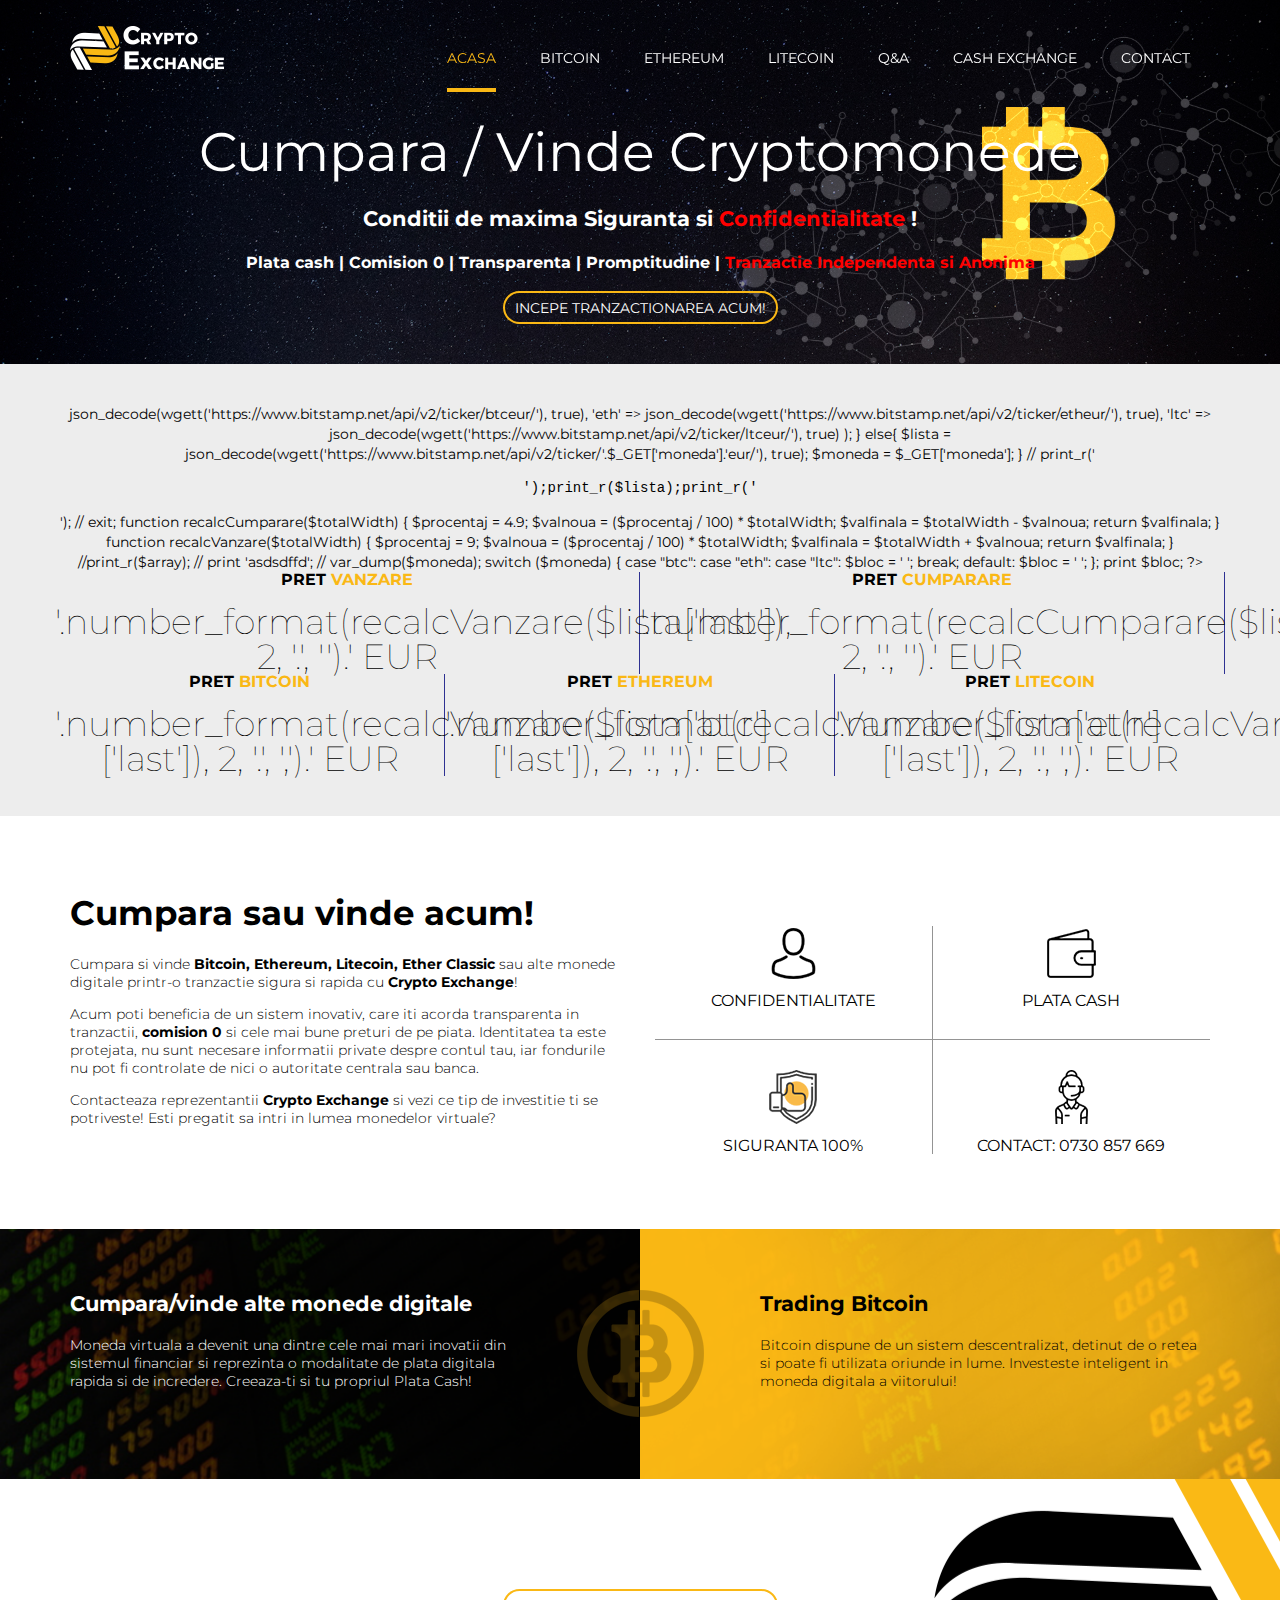
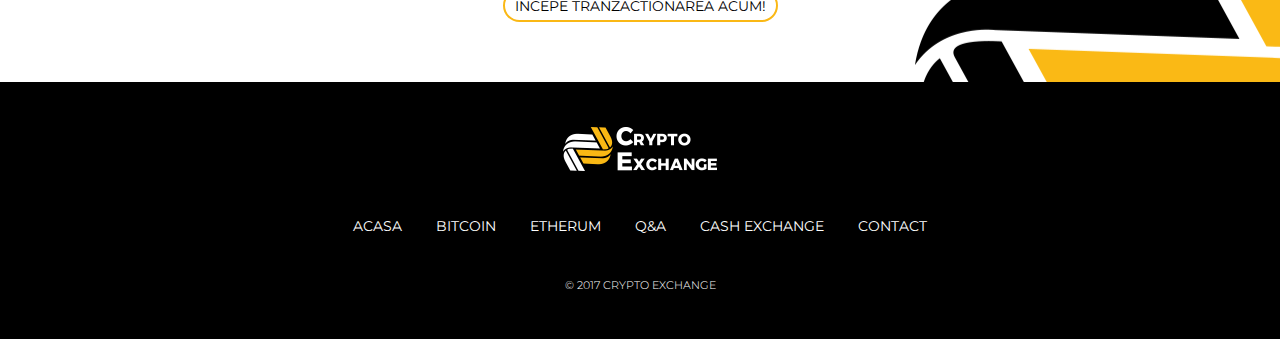
==== index.html @ 828fe554 "Initial commit" ====
<!DOCTYPE html>

<html lang="en">

<head>

	<meta charset="UTF-8">

	<meta http-equiv="X-UA-Compatible" content="IE=edge">

	<meta name="viewport" content="width=device-width, initial-scale=1">



	<title>Crypto Exange - Monede virtuale descentralizate </title>



	<!-- Fonts -->

	<link href="https://fonts.googleapis.com/css?family=Montserrat:100,300,400,600" rel="stylesheet">

		

	<!-- Other CSS -->

	<link rel="stylesheet" href="assets/css/bootstrap.min.css">

	

	<!-- Master CSS -->

	<link rel="stylesheet" href="assets/css/master.css">

	<link rel="icon" type="image/png" href="http://crypto-exchange.ro/favicon.png" />

</head>

<body>



	<nav class="navbar navbar-fixed-top" role="navigation">

		<div class="container">



			<div class="nav-header clearfix">

				<button type="button" class="navbar-toggle collapsed">

					<span class="icon-bar"></span>

					<span class="icon-bar"></span>

					<span class="icon-bar"></span>

				</button>

				<a class="navbar-logo" href="http://crypto-exchange.ro/">

					<img src="assets/img/logo.png" alt="logo">

				</a>

			</div>	



			<div class="nav-menu clearfix">

				<div class="menu">

					<ul>

						<li class="active"><a href="index.html">Acasa</a></li>

						<li><a href="bitcoin.html">Bitcoin</a></li>

						<li><a href="ethereum.html">Ethereum</a></li>
						<li><a href="litecoin.html">Litecoin</a></li>

						<li><a href="qa.html">Q&amp;A</a></li>

						<li><a href="cash.html">Cash Exchange</a></li>

						<li><a href="contact.html">Contact</a></li>

					</ul>

					

				</div>

				

			</div>



		</div>

	</nav>



	<header class="hero-header home text-center">

		<div class="container">

			<h1>Cumpara / Vinde Cryptomonede</h1>
			<h2 style="color:#fff">Conditii de maxima Siguranta si <span style="color:#ff0000">Confidentialitate</span> ! </h2>
			<h3 style="color:#fff">Plata cash | Comision 0 | Transparenta | Promptitudine | <span style="color:#ff0000">Tranzactie Independenta si Anonima</span></h3>

			<a href="http://crypto-exchange.ro/cash.html" class="btn btn-outline">Incepe tranzactionarea acum!</a>

		</div>

	</header>



	<div class="platform-statistic text-center">

		<div class="container">

<div class="row" id="getdata"></div>
<script type="text/javascript">
function dis() {
xmlhttp = new XMLHttpRequest();
xmlhttp.open("GET","get_rates_all_new.php",false);
xmlhttp.send(null);
document.getElementById("getdata").innerHTML = xmlhttp.responseText;
}
dis();
setInterval(function() {
dis();
}, 25000);
</script> 

		</div>

	</div>

	

	<div class="about">

		<div class="container">

			<div class="row">

				<div class="col-md-6">

					<div class="about-text">

						<h2>Cumpara sau vinde acum!</h2>

						<p>Cumpara si vinde <strong>Bitcoin, Ethereum, Litecoin, Ether Classic</strong> sau alte monede digitale printr-o tranzactie sigura si rapida cu <strong>Crypto Exchange</strong>!</p>

						<p>Acum poti beneficia de un sistem inovativ, care iti acorda transparenta in tranzactii, <strong>comision 0</strong> si cele mai bune preturi de pe piata. Identitatea ta este protejata, nu sunt necesare informatii private despre contul tau, iar fondurile nu pot fi controlate de nici o autoritate centrala sau banca.

						<p>Contacteaza reprezentantii <strong>Crypto Exchange</strong> si vezi ce tip de investitie ti se potriveste!
						Esti pregatit sa intri in lumea monedelor virtuale?</p>
</p>

					</div>

				</div>

				<div class="col-md-6">

					<div class="features clearfix">

						<div class="feature">

							<img src="assets/icons/avatar.png" alt="Confidentialitate">

							<h2>Confidentialitate</h2>

						</div>

						<div class="feature">

							<img src="assets/icons/wallet.png" alt="Plata Cash">

							<h2>Plata Cash</h2>

						</div>

						<div class="feature">

							<img src="assets/icons/shield.png" alt="Garantie Dpozit">

							<h2>Siguranta 100%</h2>

						</div>

						<div class="feature">

							<img src="assets/icons/telemarketer.png" alt="Contact: 0730 857 669">

							<h2>Contact: 0730 857 669</h2>

						</div>

					</div>

				</div>

			</div>

		</div>

	</div>



	<div class="platform-services">	

		<div class="container-fluid">

			<div class="row">

				<div class="col-md-6 service-wrapper">

					<div class="service left">

						<h2>Cumpara/vinde alte monede digitale</h2>

						<p>Moneda virtuala a devenit una dintre cele mai mari inovatii din sistemul financiar si reprezinta o modalitate de plata digitala rapida si de incredere. Creeaza-ti si tu propriul Plata Cash!</p>

					</div>

				</div>

				<img src="assets/img/btc.png" alt="" class="btc-icon">

				<div class="col-md-6 service-wrapper">

					<div class="service right">

						<h2>Trading Bitcoin</h2>

						<p>Bitcoin dispune de un sistem descentralizat, detinut de o retea si poate fi utilizata oriunde in lume. Investeste inteligent in moneda digitala a viitorului!</p>

					</div>

				</div>

			</div>

		</div>

	</div>



	<div class="cta">

		<div class="container">

		  <div class="row">
			
				<div class="col-md-5">

					<p><div class="btcwdgt-chart"></div></p>

			    </div>

				<div class="col-md-6">

					<br/><div class="btcwdgt-news" bw-entries="8"></div>

			    </div>
		  </div>	

		  </div>

		  <div class="text-center">

				<a href="#yourlink" class="btn btn-outline">Incepe tranzactionarea acum!</a>

		</div>

	</div>



	<footer class="site-footer">

		<div class="container">

			<div class="row">

				<div class="col-xs-12">

					<a href="#yourlink" class="footer-logo"><img src="assets/img/logo.png" alt=""></a>

					<div class="footer-menu">

						<div class="menu">

							<ul>

								<li><a href="index.html">Acasa</a></li>

								<li><a href="bitcoin.html">Bitcoin</a></li>

								<li><a href="etherum.html">Etherum</a></li>

								<li><a href="qa.html">Q&amp;A</a></li>

								<li><a href="cash.html">Cash Exchange</a></li>

								<li><a href="contact.html">Contact</a></li>

							</ul>

							

						</div>

					</div>

					<div class="copyright">

						<p>&copy; 2017 CRYPTO EXCHANGE </p>

					</div>

				</div>

			</div>

		</div>

	</footer>



	<!-- Scripts -->

	<script type="text/javascript" src="assets/js/jquery-3.2.1.min.js"></script>

	<script type="text/javascript" src="assets/js/master.js"></script>

	<script>
  (function(b,i,t,C,O,I,N) {
    window.addEventListener('load',function() {
      if(b.getElementById(C))return;
      I=b.createElement(i),N=b.getElementsByTagName(i)[0];
      I.src=t;I.id=C;N.parentNode.insertBefore(I, N);
    },false)
  })(document,'script','https://widgets.bitcoin.com/widget.js','btcwdgt');
</script>
	

</body>

</html>
---- assets/css/master.css ----
/*************************************
*********** Table of Contents ********
**************************************
	
	0.1 - General Styles
	1.0 - Navigation
 	2.0 - Hero Header 
	2.5 - Page Header
	3.0 - Platform Statistics
	4.0 - About 
	5.0 - Feature 
	6.0 - Services 
	7.0 - CTA  
	8.0 - Platform Demo 
	9.0 - Video Modal  
	10.0 - Site Footer  
	11.0 - Media Queries 

*************************************/
/* 	0.1 - General Styles */
body {
  color: #000;
  font-family: 'Montserrat', sans-serif; }

a, a:hover, a:focus {
  text-decoration: none;
  outline: 0;
  background: none;
  box-shadow: none; }

p {
  font-size: 14px;
  line-height: 18px;
  font-weight: 300; }

.colored-text {
  color: #fab815; }

button {
  border: none; }

.text-left {
  text-align: left; }

.text-center {
  text-align: center; }

.text-right {
  text-align: right; }

.btn {
  display: inline-block;
  height: 33px;
  line-height: 33px;
  font-size: 14px;
  text-transform: uppercase;
  padding: 0 10px;
  border-radius: 20px;
  -o-transition: all .2s;
  -webkit-transition: all .2s;
  -moz-transition: all .2s;
  transition: all .2s; }
  .btn img {
    margin-right: 4px; }

.btn-solid {
  color: #fff;
  font-weight: 600;
  background: #fab815; }
  .btn-solid:hover {
    background: #d79b05; }
  .btn-solid.btn-solid-red {
    background: #ff3939; }
    .btn-solid.btn-solid-red:hover {
      background: #ff4d4d; }

.btn-outline {
  color: white;
  border: 2px solid #fab815;
  line-height: 30px; }
  .btn-outline:hover {
    color: #fff;
    background: #fab815; }

/* 1.0 - Navigation */
.navbar {
  background: #000;
  margin: 0; }
  .navbar .nav-header {
    width: 100%; }
  .navbar .navbar-toggle {
    display: block;
    margin-right: 0; }
    .navbar .navbar-toggle .icon-bar {
      width: 20px;
      height: 4px;
      background: #fff; }
  .navbar .navbar-logo {
    display: block;
    max-width: 160px;
    padding: 10px 0;
    margin: 0; }
  .navbar .nav-menu {
    width: 100%;
    display: none; }
  .navbar .menu {
    padding: 20px 0;
    float: none; }
    .navbar .menu ul {
      padding: 0;
      margin: 0;
      display: block;
      list-style-type: none;
      list-style: none; }
      .navbar .menu ul li a {
        text-transform: uppercase;
        font-weight: 400;
        color: #fff;
        padding: 10px 0;
        display: block; }
        .navbar .menu ul li a:hover {
          color: #fab815; }
      .navbar .menu ul li.active a {
        color: #fab815; }
    .navbar .menu .btn {
      margin-top: 10px; }

/* 2.0 - Hero Header */
.hero-header {
  background-repeat: none;
  background-size: cover; }
  .hero-header h1 {
    color: #fff;
    font-size: 24px;
    line-height: 34px;
    margin: 0 0 20px;
    font-weight: 400; }
    .hero-header h1 span {
      font-weight: 600; }
  .hero-header.home {
    padding: 120px 0 40px;
    background-position: right center;
    background-image: url("../img/header-home.jpg"); }
  .hero-header.bitcoin {
    padding: 145px 0 40px;
    background-position: center center;
    background-image: url("../img/header-bitcoin.jpg"); }
  .hero-header.etherum {
    padding: 145px 0 40px;
    background-position: right center;
    background-image: url("../img/header-etherum.jpg"); }
    .hero-header.etherum img {
      display: block;
      width: 80%;
      margin: 0 auto; }
	.hero-header.litecoin {
    padding: 145px 0 40px;
    background-position: right center;
    background-image: url("../img/header-litecoin.jpg"); }

/* 2.5 - Page Header */
.page-header {
  background-repeat: none;
  background-size: cover;
  padding: 129px 0 90px;
  background-position: right center;
  background-image: url("../img/page-header.jpg"); }
  .page-header h1 {
    font-size: 24px;
    line-height: 24px;
    color: #fff;
    margin: 0; }

/* 3.0 - Platform Statistics */
.platform-statistic {
  padding: 40px 0;
  background: #ededed; }
  .platform-statistic .info {
    padding-bottom: 30px;
    margin-bottom: 30px;
    border-bottom: 1px solid #2e3192; }
    .platform-statistic .info h2 {
      font-size: 16px;
      line-height: 16px;
      text-transform: uppercase;
      margin-top: 0;
      margin-bottom: 16px; }
    .platform-statistic .info .data {
      font-weight: 100;
      font-size: 35px;
      line-height: 35px; }
    .platform-statistic .info:last-child {
      padding-bottom: 0;
      margin-bottom: 0;
      border-bottom: none; }

/* 4.0 - About */
.about {
  padding: 75px 0; }
  .about .about-text h2 {
    margin-top: 0;
    margin-bottom: 20px;
    font-size: 24px;
    line-height: 34px; }
  .about .features {
    margin-top: 35px; }

/* 5.0 - Feature */
.feature {
  margin: 0 -15px 30px;
  min-width: 100%;
  text-align: center;
  text-transform: uppercase;
  padding-bottom: 30px;
  border-bottom: 1px solid #949494; }
  .feature:last-child {
    border-bottom: none;
    margin-bottom: 0;
    padding-bottom: 0; }
  .feature h2 {
    font-size: 16px;
    line-height: 16px;
    font-weight: 400;
    margin-bottom: 0; }

/* 6.0 - Services */
.platform-services {
  position: relative; }
  .platform-services img.btc-icon {
    width: 127px;
    height: 127px;
    position: absolute;
    z-index: 10;
    display: none; }
  .platform-services .service-wrapper {
    background-size: cover;
    background-repeat: none; }
    .platform-services .service-wrapper::before, .platform-services .service-wrapper::after {
      content: '';
      display: table; }
    .platform-services .service-wrapper::after {
      clear: both; }
    .platform-services .service-wrapper:first-child {
      background-color: #000;
      background-image: url("../img/stock-bg-1.png");
      background-position: left top; }
    .platform-services .service-wrapper:last-child {
      background-color: #fab815;
      background-image: url("../img/stock-bg-2.png");
      background-position: right top; }
  .platform-services .service {
    padding: 60px 0;
    max-height: auto;
    max-width: 750px;
    margin: 0 auto; }
    .platform-services .service h2 {
      margin-top: 0; }
    .platform-services .service.left {
      color: #fff; }
    .platform-services .service.right {
      color: #000; }

/* 7.0 - CTA */
.cta {
  padding: 80px 0 60px;
  background-repeat: no-repeat;
  background-position: right 15%; }
  .cta p {
    width: 100%;
    margin: 0 auto 30px; }
  .cta .btn {
    color: #000; }
    .cta .btn:hover {
      color: #fff; }

.text-block-big {
  padding: 60px 0 90px; }
  .text-block-big h2 {
    font-size: 34px;
    line-height: 44px;
    margin-top: 0px;
    font-weight: 400; }

/* 8.0 - Platform Demo */
.platform-demo {
  padding: 80px 0 50px; }
  .platform-demo .video-holder {
    width: 100%;
    margin: 60px auto 0;
    position: relative;
    box-shadow: 0px 7px 51.33px 7.67px rgba(11, 11, 12, 0.35); }
    .platform-demo .video-holder .overlay {
      position: absolute;
      top: 0;
      bottom: 0;
      left: 0;
      right: 0;
      background: rgba(0, 0, 0, 0.57); }
      .platform-demo .video-holder .overlay .play-btn {
        position: absolute;
        left: 50%;
        margin-left: -61px;
        top: 50%;
        margin-top: -46px; }
        .platform-demo .video-holder .overlay .play-btn span {
          display: block;
          font-size: 16px;
          line-height: 16px;
          color: #fab815;
          text-transform: uppercase;
          font-weight: 600;
          margin-top: 22px; }
    .platform-demo .video-holder > img {
      width: 100%; }

/* 9.0 - Video Modal */
.video-modal-wrapper {
  display: none;
  position: fixed;
  z-index: 99999;
  left: 0;
  top: 0;
  width: 100%;
  height: 100%;
  overflow: auto;
  background-color: rgba(0, 0, 0, 0.4);
  padding-top: 100px; }
  .video-modal-wrapper.video-modal-open {
    display: block; }
  .video-modal-wrapper .video-modal {
    position: relative;
    max-width: 768px;
    margin: 0 auto;
    background: #fff;
    padding: 35px 25px 25px;
    box-shadow: 0px 7px 51.33px 7.67px rgba(11, 11, 12, 0.35); }
    .video-modal-wrapper .video-modal .close {
      position: absolute;
      right: 5px;
      top: 0px;
      font-size: 18px;
      line-height: 18px;
      font-weight: 400;
      background: none;
      padding: 5px;
      color: gray; }
      .video-modal-wrapper .video-modal .close:hover {
        color: #4d4d4d; }
    .video-modal-wrapper .video-modal .video {
      height: 400px; }
    .video-modal-wrapper .video-modal iframe {
      width: 100%;
      height: 100%;
      border: none; }

/* 10.0 - Site Footer */
.site-footer {
  background: #000;
  padding: 45px 0;
  text-align: center; }
  .site-footer .footer-logo {
    display: inline-block;
    margin-bottom: 40px; }
  .site-footer .footer-menu ul {
    display: block;
    margin: 0;
    padding: 0; }
    .site-footer .footer-menu ul li {
      display: block; }
      .site-footer .footer-menu ul li a {
        text-transform: uppercase;
        font-weight: 400;
        color: #fff;
        padding: 5px 0;
        margin: 0;
        display: block;
        -o-transition: all .2s;
        -webkit-transition: all .2s;
        -moz-transition: all .2s;
        transition: all .2s; }
        .site-footer .footer-menu ul li a:hover {
          color: #fab815; }
  .site-footer .footer-menu .btn {
    margin-top: 10px; }
  .site-footer .copyright p {
    font-size: 11px;
    font-weight: 300;
    margin: 35px 0 0;
    color: #fff; }
    .site-footer .copyright p a {
      color: #fab815; }

/* 11.0 - Media Queries */
@media (min-width: 768px) {
  .hero-header h1 {
    font-size: 34px;
    line-height: 44px; }

  .page-header {
    padding: 179px 0 102px; }
    .page-header h1 {
      font-size: 34px;
      line-height: 34px; }

  /* About */
  .about .about-text h2 {
    font-size: 34px;
    line-height: 44px; }

  /* Features */
  .feature {
    float: left;
    min-width: 50%;
    margin: 0; }
    .feature:nth-child(1), .feature:nth-child(2) {
      border-bottom: 1px solid #949494;
      padding-bottom: 30px; }
    .feature:nth-child(1), .feature:nth-child(3) {
      border-right: 1px solid #949494; }
    .feature:nth-child(3), .feature:nth-child(4) {
      border-bottom: 0;
      padding: 30px 0 0; }

  /* Platform Statistics */
  .platform-statistic .info {
    border-right: 1px solid #2e3192;
    border-bottom: none;
    margin-bottom: 0;
    padding: 0; }
    .platform-statistic .info:last-child, .platform-statistic .info:nth-child(2) {
      border-right: none; }

  /* Footer */
  .site-footer .footer-menu ul {
    display: inline-block;
    margin: 0; }
    .site-footer .footer-menu ul li {
      display: inline-block; }
      .site-footer .footer-menu ul li a {
        margin: 0 15px; }
  .site-footer .btn {
    margin-top: 0;
    margin-left: 15px; } }
@media (min-width: 992px) {
  .navbar {
    background: none; }
    .navbar .nav-header {
      width: 25%;
      float: left; }
    .navbar .navbar-toggle {
      display: none; }
    .navbar .navbar-logo {
      display: block;
      height: auto;
      padding: 26px 0;
      -o-transition: all .2s;
      -webkit-transition: all .2s;
      -moz-transition: all .2s;
      transition: all .2s; }
    .navbar .nav-menu {
      width: 75%;
      float: left;
      display: block; }
      .navbar .nav-menu .menu {
        float: right;
        padding: 0; }
        .navbar .nav-menu .menu ul {
          display: inline-block; }
          .navbar .nav-menu .menu ul li {
            display: inline-block; }
            .navbar .nav-menu .menu ul li.active a:before {
              width: 100%; }
            .navbar .nav-menu .menu ul li a {
              padding: 48px 0 23px;
              margin: 0 20px;
              position: relative;
              -o-transition: all .2s;
              -webkit-transition: all .2s;
              -moz-transition: all .2s;
              transition: all .2s; }
              .navbar .nav-menu .menu ul li a:before {
                position: absolute;
                content: '';
                bottom: -1px;
                left: 0;
                width: 0%;
                height: 4px;
                background: #fab815; }
              .navbar .nav-menu .menu ul li a:hover:before {
                -o-transition: all .2s;
                -webkit-transition: all .2s;
                -moz-transition: all .2s;
                transition: all .2s;
                width: 100%; }
        .navbar .nav-menu .menu .btn {
          margin-top: 0;
          margin-left: 20px; }
    .navbar.scroll {
      background: #000; }
      .navbar.scroll .navbar-logo {
        padding: 10px 0; }
      .navbar.scroll .menu ul li a {
        padding: 22px 0; }

  .hero-header h1 {
    font-size: 54px;
    line-height: 64px; }
  .hero-header.etherum h1 {
    margin-top: -10px;
    font-size: 34px;
    line-height: 34px; }
  .hero-header.etherum img {
    width: auto; }

  .page-header h1 {
    font-size: 54px;
    line-height: 54px; }

  /* Platform Statistics */
  .platform-statistic .info:nth-child(2) {
    border-right: 1px solid #2e3192; }

  /* Platform Services */
  .platform-services img.btc-icon {
    display: block;
    left: 50%;
    margin-left: -63.5px;
    top: 50%;
    margin-top: -63.5px; }
  .platform-services .service {
    max-width: 555px;
    min-height: 250px;
    max-height: 250px; }
    .platform-services .service.left {
      float: right;
      padding-right: 105px; }
    .platform-services .service.right {
      float: left;
      padding-left: 105px; }

  /*  Platform Demo */
  .platform-demo .video-holder {
    width: 98%;
    margin: 0 auto; }
  .platform-demo .features {
    margin: 25px 0 0; }

  /* CTA */
  .cta {
    background-image: url("../img/big-logo.png"); }
    .cta p {
      width: 60%; } }

/*# sourceMappingURL=master.css.map */

.harta {
	background-image: url(../img/map-image-crypto.png);
	background-repeat: no-repeat;
	background-position: center;
}

.centru {
	text-align: center;
}

textarea.form-control {
  height: 130px;
}
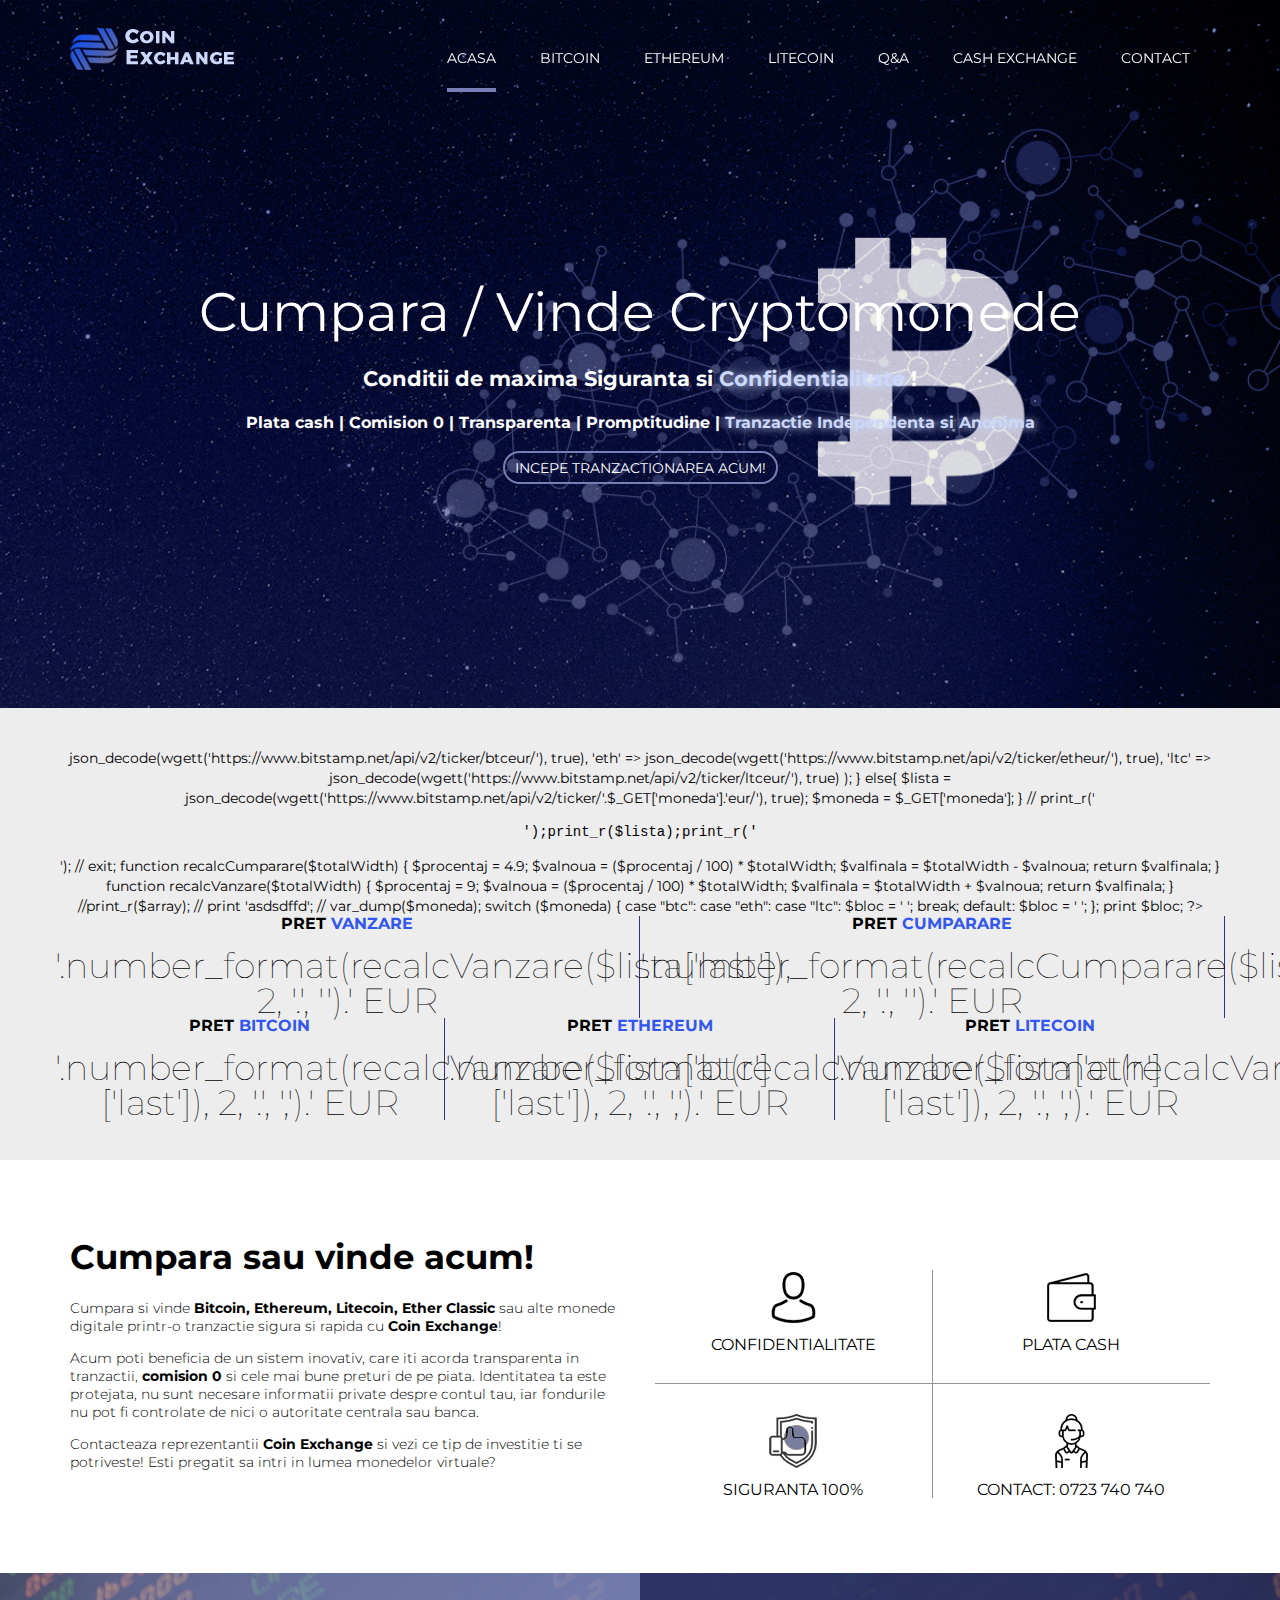
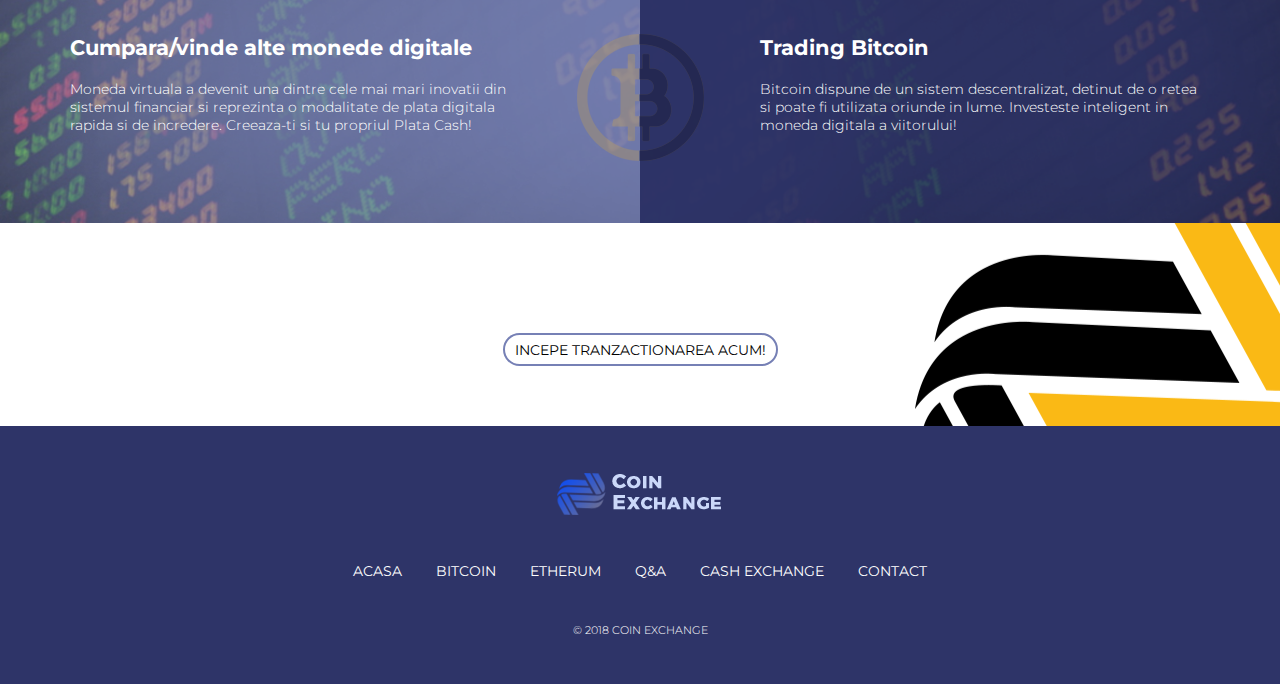
==== commit ed8b5984: "version 1.0.0" ====
--- a/index.html
+++ b/index.html
@@ -12,7 +12,7 @@
 
 
 
-	<title>Crypto Exange - Monede virtuale descentralizate </title>
+	<title>Coin Exchange - Monede virtuale descentralizate </title>
 
 
 
@@ -20,19 +20,19 @@
 
 	<link href="https://fonts.googleapis.com/css?family=Montserrat:100,300,400,600" rel="stylesheet">
 
-		
+
 
 	<!-- Other CSS -->
 
 	<link rel="stylesheet" href="assets/css/bootstrap.min.css">
 
-	
+
 
 	<!-- Master CSS -->
 
 	<link rel="stylesheet" href="assets/css/master.css">
 
-	<link rel="icon" type="image/png" href="http://crypto-exchange.ro/favicon.png" />
+	<link rel="icon" type="image/png" href="https://i.imgur.com/ieCoJpW.png" />
 
 </head>
 
@@ -58,13 +58,13 @@
 
 				</button>
 
-				<a class="navbar-logo" href="http://crypto-exchange.ro/">
-
-					<img src="assets/img/logo.png" alt="logo">
+				<a class="navbar-logo" href="/index.html">
+
+					<img src="assets/img/logo-4.png" alt="logo">
 
 				</a>
 
-			</div>	
+			</div>
 
 
 
@@ -89,11 +89,11 @@
 
 					</ul>
 
-					
-
-				</div>
-
-				
+
+
+				</div>
+
+
 
 			</div>
 
@@ -110,10 +110,10 @@
 		<div class="container">
 
 			<h1>Cumpara / Vinde Cryptomonede</h1>
-			<h2 style="color:#fff">Conditii de maxima Siguranta si <span style="color:#ff0000">Confidentialitate</span> ! </h2>
-			<h3 style="color:#fff">Plata cash | Comision 0 | Transparenta | Promptitudine | <span style="color:#ff0000">Tranzactie Independenta si Anonima</span></h3>
-
-			<a href="http://crypto-exchange.ro/cash.html" class="btn btn-outline">Incepe tranzactionarea acum!</a>
+			<h2 style="color:#fff">Conditii de maxima Siguranta si <span class="intro-heading-span"  style="color:#ff0000">Confidentialitate</span> ! </h2>
+			<h3 style="color:#fff">Plata cash | Comision 0 | Transparenta | Promptitudine | <span class="intro-heading-span" style="color:#ff0000">Tranzactie Independenta si Anonima</span></h3>
+
+			<a href="/contact.html" class="btn btn-outline">Incepe tranzactionarea acum!</a>
 
 		</div>
 
@@ -137,13 +137,13 @@
 setInterval(function() {
 dis();
 }, 25000);
-</script> 
+</script>
 
 		</div>
 
 	</div>
 
-	
+
 
 	<div class="about">
 
@@ -157,11 +157,11 @@
 
 						<h2>Cumpara sau vinde acum!</h2>
 
-						<p>Cumpara si vinde <strong>Bitcoin, Ethereum, Litecoin, Ether Classic</strong> sau alte monede digitale printr-o tranzactie sigura si rapida cu <strong>Crypto Exchange</strong>!</p>
+						<p>Cumpara si vinde <strong>Bitcoin, Ethereum, Litecoin, Ether Classic</strong> sau alte monede digitale printr-o tranzactie sigura si rapida cu <strong>Coin Exchange</strong>!</p>
 
 						<p>Acum poti beneficia de un sistem inovativ, care iti acorda transparenta in tranzactii, <strong>comision 0</strong> si cele mai bune preturi de pe piata. Identitatea ta este protejata, nu sunt necesare informatii private despre contul tau, iar fondurile nu pot fi controlate de nici o autoritate centrala sau banca.
 
-						<p>Contacteaza reprezentantii <strong>Crypto Exchange</strong> si vezi ce tip de investitie ti se potriveste!
+						<p>Contacteaza reprezentantii <strong>Coin Exchange</strong> si vezi ce tip de investitie ti se potriveste!
 						Esti pregatit sa intri in lumea monedelor virtuale?</p>
 </p>
 
@@ -191,7 +191,7 @@
 
 						<div class="feature">
 
-							<img src="assets/icons/shield.png" alt="Garantie Dpozit">
+							<img src="assets/icons/shield2.png" alt="Garantie Dpozit">
 
 							<h2>Siguranta 100%</h2>
 
@@ -199,9 +199,9 @@
 
 						<div class="feature">
 
-							<img src="assets/icons/telemarketer.png" alt="Contact: 0730 857 669">
-
-							<h2>Contact: 0730 857 669</h2>
+							<img src="assets/icons/telemarketer.png" alt="Contact:0723 740 740">
+
+							<h2>Contact: 0723 740 740</h2>
 
 						</div>
 
@@ -217,7 +217,7 @@
 
 
 
-	<div class="platform-services">	
+	<div class="platform-services">
 
 		<div class="container-fluid">
 
@@ -262,7 +262,7 @@
 		<div class="container">
 
 		  <div class="row">
-			
+
 				<div class="col-md-5">
 
 					<p><div class="btcwdgt-chart"></div></p>
@@ -274,13 +274,13 @@
 					<br/><div class="btcwdgt-news" bw-entries="8"></div>
 
 			    </div>
-		  </div>	
-
 		  </div>
 
+		  </div>
+
 		  <div class="text-center">
 
-				<a href="#yourlink" class="btn btn-outline">Incepe tranzactionarea acum!</a>
+				<a href="/contact.html" class="btn btn-outline">Incepe tranzactionarea acum!</a>
 
 		</div>
 
@@ -296,7 +296,7 @@
 
 				<div class="col-xs-12">
 
-					<a href="#yourlink" class="footer-logo"><img src="assets/img/logo.png" alt=""></a>
+					<a href="/index.html" class="footer-logo"><img src="assets/img/logo-4.png" alt=""></a>
 
 					<div class="footer-menu">
 
@@ -308,7 +308,7 @@
 
 								<li><a href="bitcoin.html">Bitcoin</a></li>
 
-								<li><a href="etherum.html">Etherum</a></li>
+								<li><a href="ethereum.html">Etherum</a></li>
 
 								<li><a href="qa.html">Q&amp;A</a></li>
 
@@ -318,7 +318,7 @@
 
 							</ul>
 
-							
+
 
 						</div>
 
@@ -326,7 +326,7 @@
 
 					<div class="copyright">
 
-						<p>&copy; 2017 CRYPTO EXCHANGE </p>
+						<p>&copy; 2018 COIN EXCHANGE </p>
 
 					</div>
 
@@ -355,8 +355,8 @@
     },false)
   })(document,'script','https://widgets.bitcoin.com/widget.js','btcwdgt');
 </script>
-	
+
 
 </body>
 
-</html>+</html>
--- a/assets/css/master.css
+++ b/assets/css/master.css
@@ -1,20 +1,20 @@
 /*************************************
 *********** Table of Contents ********
 **************************************
-	
+
 	0.1 - General Styles
 	1.0 - Navigation
- 	2.0 - Hero Header 
+ 	2.0 - Hero Header
 	2.5 - Page Header
 	3.0 - Platform Statistics
-	4.0 - About 
-	5.0 - Feature 
-	6.0 - Services 
-	7.0 - CTA  
-	8.0 - Platform Demo 
-	9.0 - Video Modal  
-	10.0 - Site Footer  
-	11.0 - Media Queries 
+	4.0 - About
+	5.0 - Feature
+	6.0 - Services
+	7.0 - CTA
+	8.0 - Platform Demo
+	9.0 - Video Modal
+	10.0 - Site Footer
+	11.0 - Media Queries
 
 *************************************/
 /* 	0.1 - General Styles */
@@ -26,6 +26,7 @@
   text-decoration: none;
   outline: 0;
   background: none;
+  -webkit-box-shadow: none;
   box-shadow: none; }
 
 p {
@@ -138,25 +139,29 @@
     .hero-header h1 span {
       font-weight: 600; }
   .hero-header.home {
-    padding: 120px 0 40px;
+    padding: 280px 0 224px;
     background-position: right center;
     background-image: url("../img/header-home.jpg"); }
   .hero-header.bitcoin {
-    padding: 145px 0 40px;
+    padding: 444px 0 60px;
     background-position: center center;
     background-image: url("../img/header-bitcoin.jpg"); }
   .hero-header.etherum {
-    padding: 145px 0 40px;
+    padding: 270px 0 200px;
     background-position: right center;
     background-image: url("../img/header-etherum.jpg"); }
     .hero-header.etherum img {
       display: block;
       width: 80%;
       margin: 0 auto; }
-	.hero-header.litecoin {
-    padding: 145px 0 40px;
+  .hero-header.litecoin {
+    padding: 270px 0 200px;
     background-position: right center;
     background-image: url("../img/header-litecoin.jpg"); }
+    .hero-header.litecoin img {
+      display: block;
+      width: 80%;
+      margin: 0 auto; }
 
 /* 2.5 - Page Header */
 .page-header {
@@ -288,6 +293,7 @@
     width: 100%;
     margin: 60px auto 0;
     position: relative;
+    -webkit-box-shadow: 0px 7px 51.33px 7.67px rgba(11, 11, 12, 0.35);
     box-shadow: 0px 7px 51.33px 7.67px rgba(11, 11, 12, 0.35); }
     .platform-demo .video-holder .overlay {
       position: absolute;
@@ -333,6 +339,7 @@
     margin: 0 auto;
     background: #fff;
     padding: 35px 25px 25px;
+    -webkit-box-shadow: 0px 7px 51.33px 7.67px rgba(11, 11, 12, 0.35);
     box-shadow: 0px 7px 51.33px 7.67px rgba(11, 11, 12, 0.35); }
     .video-modal-wrapper .video-modal .close {
       position: absolute;
@@ -395,18 +402,15 @@
   .hero-header h1 {
     font-size: 34px;
     line-height: 44px; }
-
   .page-header {
     padding: 179px 0 102px; }
     .page-header h1 {
       font-size: 34px;
       line-height: 34px; }
-
   /* About */
   .about .about-text h2 {
     font-size: 34px;
     line-height: 44px; }
-
   /* Features */
   .feature {
     float: left;
@@ -420,7 +424,6 @@
     .feature:nth-child(3), .feature:nth-child(4) {
       border-bottom: 0;
       padding: 30px 0 0; }
-
   /* Platform Statistics */
   .platform-statistic .info {
     border-right: 1px solid #2e3192;
@@ -429,7 +432,6 @@
     padding: 0; }
     .platform-statistic .info:last-child, .platform-statistic .info:nth-child(2) {
       border-right: none; }
-
   /* Footer */
   .site-footer .footer-menu ul {
     display: inline-block;
@@ -441,6 +443,7 @@
   .site-footer .btn {
     margin-top: 0;
     margin-left: 15px; } }
+
 @media (min-width: 992px) {
   .navbar {
     background: none; }
@@ -501,7 +504,6 @@
         padding: 10px 0; }
       .navbar.scroll .menu ul li a {
         padding: 22px 0; }
-
   .hero-header h1 {
     font-size: 54px;
     line-height: 64px; }
@@ -511,15 +513,12 @@
     line-height: 34px; }
   .hero-header.etherum img {
     width: auto; }
-
   .page-header h1 {
     font-size: 54px;
     line-height: 54px; }
-
   /* Platform Statistics */
   .platform-statistic .info:nth-child(2) {
     border-right: 1px solid #2e3192; }
-
   /* Platform Services */
   .platform-services img.btc-icon {
     display: block;
@@ -537,32 +536,74 @@
     .platform-services .service.right {
       float: left;
       padding-left: 105px; }
-
   /*  Platform Demo */
   .platform-demo .video-holder {
     width: 98%;
     margin: 0 auto; }
   .platform-demo .features {
     margin: 25px 0 0; }
-
   /* CTA */
   .cta {
     background-image: url("../img/big-logo.png"); }
     .cta p {
       width: 60%; } }
 
-/*# sourceMappingURL=master.css.map */
-
-.harta {
-	background-image: url(../img/map-image-crypto.png);
-	background-repeat: no-repeat;
-	background-position: center;
-}
-
-.centru {
-	text-align: center;
-}
-
-textarea.form-control {
-  height: 130px;
-}+.navbar .menu ul li.active a {
+  color: #fff; }
+
+.navbar .nav-menu .menu ul li a:before {
+  background: #7680B5; }
+
+.navbar .menu ul li a:hover {
+  color: #B4962C; }
+
+.navbar.scroll {
+  background-color: #2E3468; }
+
+.btn-outline {
+  border: 2px solid #7680B5; }
+
+.btn-outline:hover {
+  color: #fff;
+  background: #7680B5; }
+
+.intro-heading-span {
+  color: #CBD8F9 !important;
+  text-shadow: 1px 1px 8px #CBD8F9; }
+
+.colored-text {
+  color: #3357EE; }
+
+.btcwdgt-chart .btcwdgt-header {
+  background-color: #2E3468 !important; }
+
+.platform-services .service-wrapper:last-child {
+  background-color: #2E3468; }
+
+.platform-services .service-wrapper:first-child {
+  background-color: #7680B5; }
+
+.platform-services .service.right {
+  color: #fff; }
+
+.site-footer {
+  background-color: #2E3468; }
+
+.platform-demo .video-holder .overlay .play-btn span {
+  color: #CBD8F9; }
+
+.hero-header.home {
+  background-image: url(../img/header-home2.jpg) !important; }
+
+.hero-header.bitcoin {
+  background-image: url(../img/header-bitcoin-2.jpg); }
+
+.hero-header.litecoin {
+  background-position: center;
+  background-image: url("../img/header-litecoin-2.jpg"); }
+
+.hero-header.litecoin img {
+  width: 10%; }
+
+.page-header {
+  background-image: url(../img/page-header-2.jpg); }
